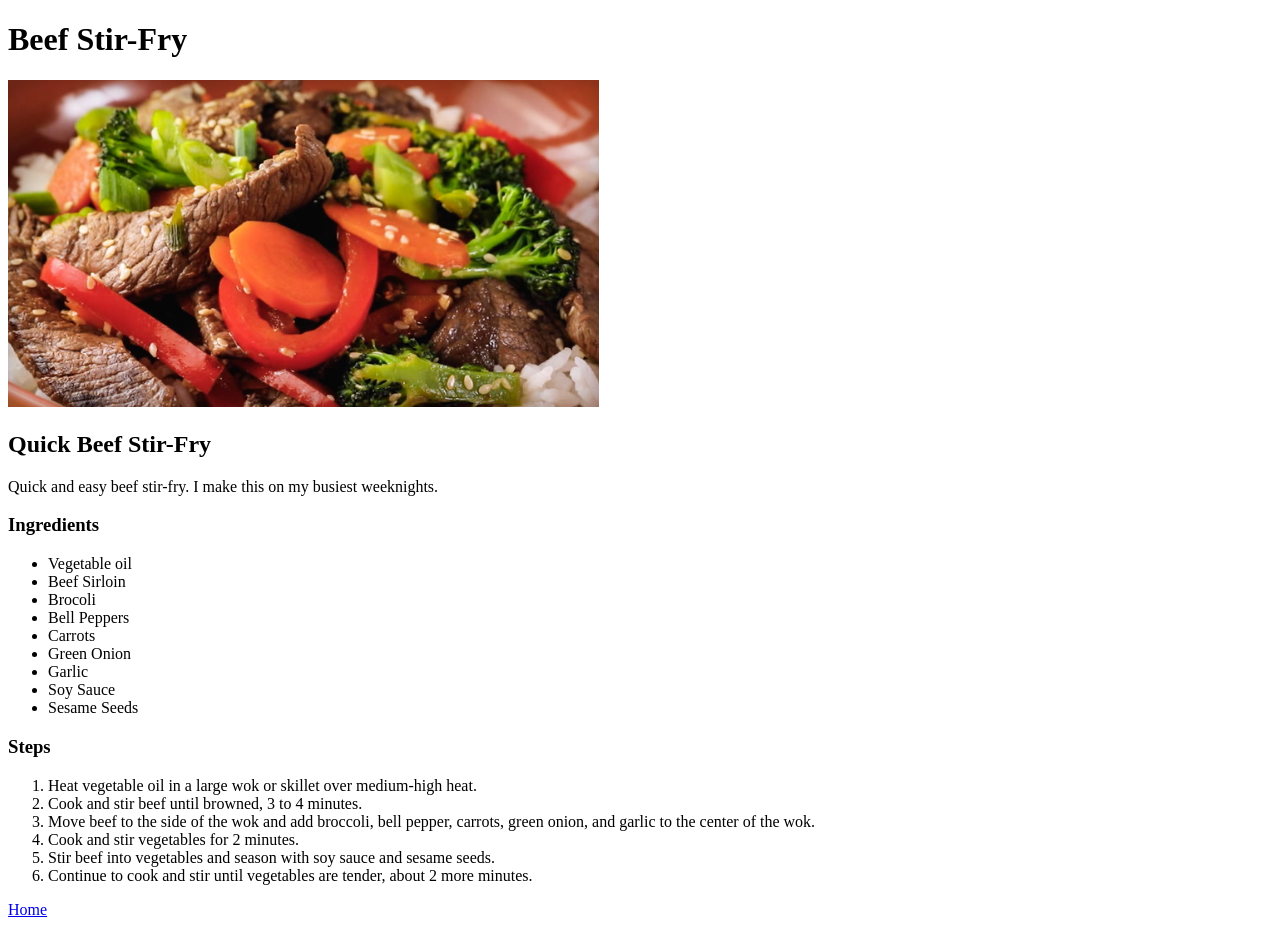
==== recipes/beef.html @ 411b6b96 "add beef.html" ====
<!DOCTYPE html>
<html lang="en">
<head>
    <meta charset="UTF-8">
    <meta name="viewport" content="width=device-width, initial-scale=1.0">
    <title>Odin Recipes</title>
</head>
<body>
    <h1>Beef Stir-Fry</h1>
    <img src="/img/beef.png" alt="lasagnia">
    <h2>Quick Beef Stir-Fry</h2>
    <p>Quick and easy beef stir-fry. I make this on my busiest weeknights.</p>
    <h3>Ingredients</h3>
    <ul>
        <li>Vegetable oil</li>
        <li>Beef Sirloin</li>
        <li>Brocoli</li>
        <li>Bell Peppers</li>
        <li>Carrots</li>
        <li>Green Onion</li>
        <li>Garlic</li>
        <li>Soy Sauce</li>
        <li>Sesame Seeds</li>
    </ul>
    <h3>Steps</h3>
    <ol>
        <li>Heat vegetable oil in a large wok or skillet over medium-high heat.</li>
        <li>Cook and stir beef until browned, 3 to 4 minutes.</li>
        <li>Move beef to the side of the wok and add broccoli, bell pepper, carrots, green onion, and garlic to the center of the wok.</li>
        <li>Cook and stir vegetables for 2 minutes.</li>
        <li>Stir beef into vegetables and season with soy sauce and sesame seeds.</li>
        <li>Continue to cook and stir until vegetables are tender, about 2 more minutes.</li>
    </ol>
    <a href="../index.html">Home</a>
</body>
</html>
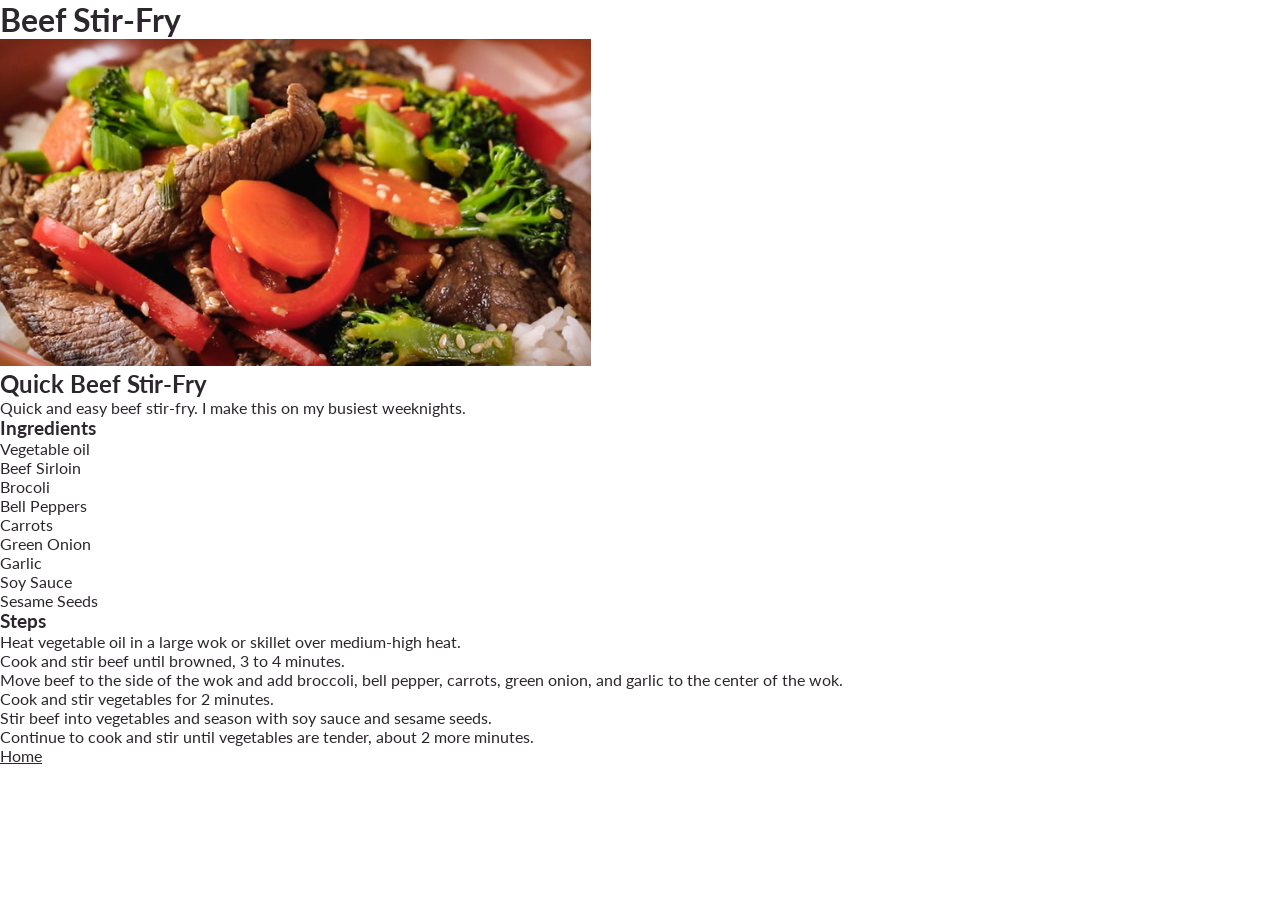
==== commit b6de43d6: "added default styles.css" ====
--- a/recipes/beef.html
+++ b/recipes/beef.html
@@ -3,11 +3,17 @@
 <head>
     <meta charset="UTF-8">
     <meta name="viewport" content="width=device-width, initial-scale=1.0">
+        <link rel="preconnect" href="https://fonts.googleapis.com">
+    <link rel="preconnect" href="https://fonts.gstatic.com" crossorigin>
+    <link
+        href="https://fonts.googleapis.com/css2?family=Lato:ital,wght@0,100;0,300;0,400;0,700;0,900;1,100;1,300;1,400;1,700;1,900&display=swap"
+        rel="stylesheet">
+    <link rel="stylesheet" href="../styles.css">
     <title>Odin Recipes</title>
 </head>
 <body>
     <h1>Beef Stir-Fry</h1>
-    <img src="/img/beef.png" alt="lasagnia">
+    <img src="../img/beef.png" alt="lasagnia">
     <h2>Quick Beef Stir-Fry</h2>
     <p>Quick and easy beef stir-fry. I make this on my busiest weeknights.</p>
     <h3>Ingredients</h3>
--- a/styles.css
+++ b/styles.css
@@ -0,0 +1,8 @@
+* {
+    font-family: "Lato", sans-serif;
+    color: rgb(44, 39, 44);
+    margin: 0;
+    padding: 0;
+    border: 0;
+    box-sizing: border-box;
+}
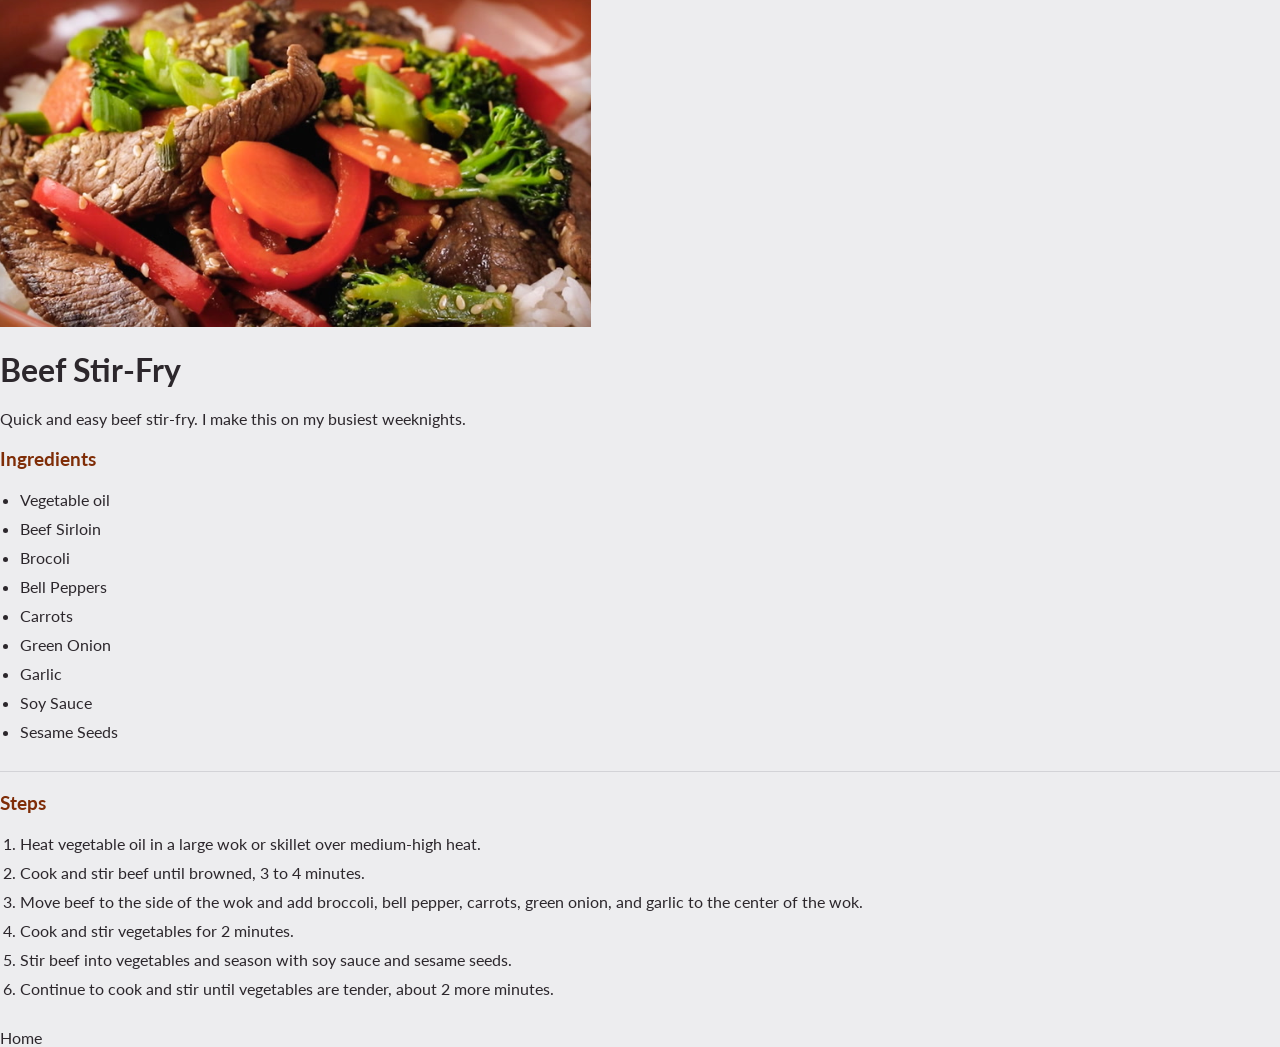
==== commit 6e28829b: "add style to index and beef" ====
--- a/recipes/beef.html
+++ b/recipes/beef.html
@@ -12,12 +12,12 @@
     <title>Odin Recipes</title>
 </head>
 <body>
-    <h1>Beef Stir-Fry</h1>
     <img src="../img/beef.png" alt="lasagnia">
-    <h2>Quick Beef Stir-Fry</h2>
+    <h1 class="child">Beef Stir-Fry</h1>
+
     <p>Quick and easy beef stir-fry. I make this on my busiest weeknights.</p>
-    <h3>Ingredients</h3>
-    <ul>
+    <h3 class="child">Ingredients</h3>
+    <ul class="child">
         <li>Vegetable oil</li>
         <li>Beef Sirloin</li>
         <li>Brocoli</li>
@@ -28,8 +28,8 @@
         <li>Soy Sauce</li>
         <li>Sesame Seeds</li>
     </ul>
-    <h3>Steps</h3>
-    <ol>
+    <h3 class="child">Steps</h3>
+    <ol class="child">
         <li>Heat vegetable oil in a large wok or skillet over medium-high heat.</li>
         <li>Cook and stir beef until browned, 3 to 4 minutes.</li>
         <li>Move beef to the side of the wok and add broccoli, bell pepper, carrots, green onion, and garlic to the center of the wok.</li>
--- a/styles.css
+++ b/styles.css
@@ -5,4 +5,60 @@
     padding: 0;
     border: 0;
     box-sizing: border-box;
+}
+
+body {
+    background-color: rgb(237, 237, 239);
+}
+
+#hero-container {
+    height: 250px;
+    background-image: url('./img/food-dish2.jpg');
+    background-size: cover;
+    background-position: 25% 90%;
+    /* border-bottom: 1px solid rgb(211, 207, 212); */
+    box-shadow: rgba(77, 72, 72, 0.238) 1.95px 1.95px 2.6px;
+}
+
+h1 {
+    margin: 0 auto;
+}
+
+#main-container {
+    height: 100vh;
+    padding-top: 50px;
+}
+
+a {
+    text-decoration: none;
+}
+
+li {
+    margin-bottom: 10px;
+}
+
+li img {
+    display: block;
+    width: 200px;
+    height: 200px;
+    object-fit: cover;
+    margin-bottom: 20px;
+}
+
+h1.child {
+    margin: 20px 0;
+}
+
+h3.child {
+    color: rgb(127, 45, 7);
+    margin-top: 20px;
+}
+
+ul.child {
+    border-bottom: 1px solid rgb(211, 211, 215);
+    padding: 20px;
+}
+
+ol.child {
+    padding: 20px;
 }
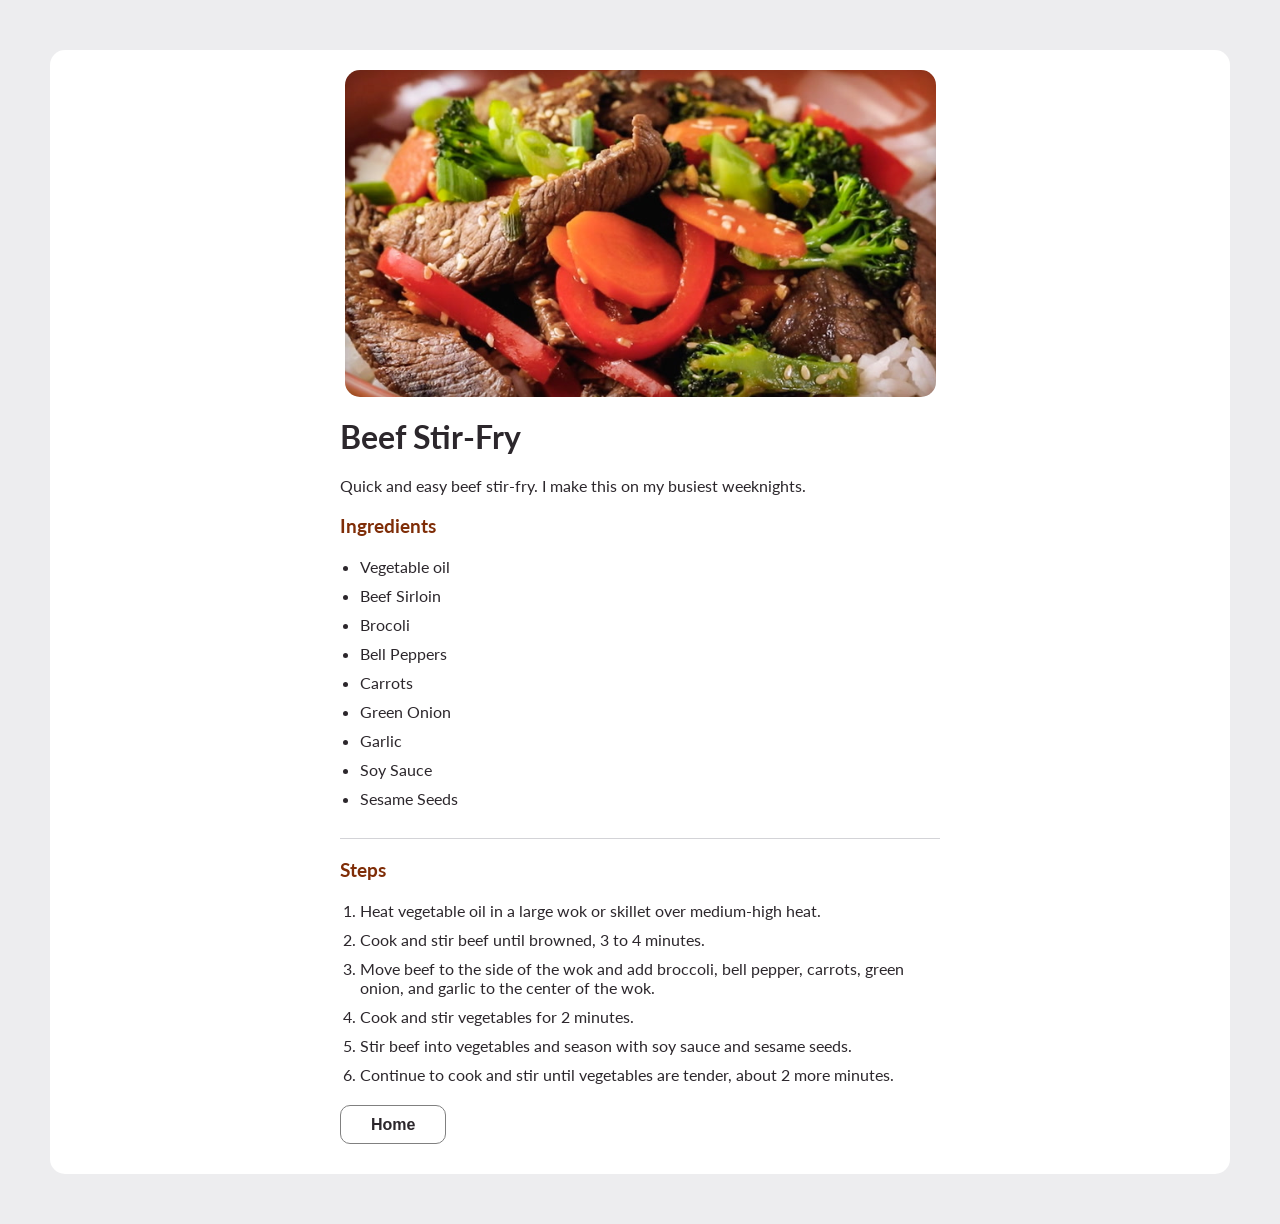
==== commit b3552000: "finished flexbox styles" ====
--- a/recipes/beef.html
+++ b/recipes/beef.html
@@ -1,9 +1,10 @@
 <!DOCTYPE html>
 <html lang="en">
+
 <head>
     <meta charset="UTF-8">
     <meta name="viewport" content="width=device-width, initial-scale=1.0">
-        <link rel="preconnect" href="https://fonts.googleapis.com">
+    <link rel="preconnect" href="https://fonts.googleapis.com">
     <link rel="preconnect" href="https://fonts.gstatic.com" crossorigin>
     <link
         href="https://fonts.googleapis.com/css2?family=Lato:ital,wght@0,100;0,300;0,400;0,700;0,900;1,100;1,300;1,400;1,700;1,900&display=swap"
@@ -11,32 +12,38 @@
     <link rel="stylesheet" href="../styles.css">
     <title>Odin Recipes</title>
 </head>
+
 <body>
-    <img src="../img/beef.png" alt="lasagnia">
-    <h1 class="child">Beef Stir-Fry</h1>
+    <div class="app-child">
+        <img src="../img/beef.png" alt="lasagnia">
+        <div class="child-content">
+            <h1 class="child">Beef Stir-Fry</h1>
+            <p>Quick and easy beef stir-fry. I make this on my busiest weeknights.</p>
+            <h3 class="child">Ingredients</h3>
+            <ul class="child">
+                <li>Vegetable oil</li>
+                <li>Beef Sirloin</li>
+                <li>Brocoli</li>
+                <li>Bell Peppers</li>
+                <li>Carrots</li>
+                <li>Green Onion</li>
+                <li>Garlic</li>
+                <li>Soy Sauce</li>
+                <li>Sesame Seeds</li>
+            </ul>
+            <h3 class="child">Steps</h3>
+            <ol class="child">
+                <li>Heat vegetable oil in a large wok or skillet over medium-high heat.</li>
+                <li>Cook and stir beef until browned, 3 to 4 minutes.</li>
+                <li>Move beef to the side of the wok and add broccoli, bell pepper, carrots, green onion, and garlic to
+                    the center of the wok.</li>
+                <li>Cook and stir vegetables for 2 minutes.</li>
+                <li>Stir beef into vegetables and season with soy sauce and sesame seeds.</li>
+                <li>Continue to cook and stir until vegetables are tender, about 2 more minutes.</li>
+            </ol>
+            <a href="../index.html" class="home-btn">Home</a>
+        </div>
+    </div>
+</body>
 
-    <p>Quick and easy beef stir-fry. I make this on my busiest weeknights.</p>
-    <h3 class="child">Ingredients</h3>
-    <ul class="child">
-        <li>Vegetable oil</li>
-        <li>Beef Sirloin</li>
-        <li>Brocoli</li>
-        <li>Bell Peppers</li>
-        <li>Carrots</li>
-        <li>Green Onion</li>
-        <li>Garlic</li>
-        <li>Soy Sauce</li>
-        <li>Sesame Seeds</li>
-    </ul>
-    <h3 class="child">Steps</h3>
-    <ol class="child">
-        <li>Heat vegetable oil in a large wok or skillet over medium-high heat.</li>
-        <li>Cook and stir beef until browned, 3 to 4 minutes.</li>
-        <li>Move beef to the side of the wok and add broccoli, bell pepper, carrots, green onion, and garlic to the center of the wok.</li>
-        <li>Cook and stir vegetables for 2 minutes.</li>
-        <li>Stir beef into vegetables and season with soy sauce and sesame seeds.</li>
-        <li>Continue to cook and stir until vegetables are tender, about 2 more minutes.</li>
-    </ol>
-    <a href="../index.html">Home</a>
-</body>
 </html>
--- a/styles.css
+++ b/styles.css
@@ -16,8 +16,9 @@
     background-image: url('./img/food-dish2.jpg');
     background-size: cover;
     background-position: 25% 90%;
-    /* border-bottom: 1px solid rgb(211, 207, 212); */
     box-shadow: rgba(77, 72, 72, 0.238) 1.95px 1.95px 2.6px;
+    display: flex;
+    align-items: center;
 }
 
 h1 {
@@ -25,8 +26,21 @@
 }
 
 #main-container {
-    height: 100vh;
-    padding-top: 50px;
+    display: flex;
+    flex-direction: column;
+    margin-top: 40px;
+}
+#main-container ul{
+    height: 40vh;
+    margin: 40px 100px;
+    display: flex;
+    list-style-type: none;
+    justify-content: center;
+    align-items: center;
+    gap: 25px;
+    text-align: center;
+    background-color: white;
+    border-radius: 15px;
 }
 
 a {
@@ -36,14 +50,19 @@
 li {
     margin-bottom: 10px;
 }
-
+img {
+    border-radius: 15px;
+}
 li img {
     display: block;
     width: 200px;
     height: 200px;
     object-fit: cover;
     margin-bottom: 20px;
+    border-radius: 15px;
 }
+
+/* Child */
 
 h1.child {
     margin: 20px 0;
@@ -61,4 +80,26 @@
 
 ol.child {
     padding: 20px;
+}
+
+.app-child{
+    background-color: white;
+    border-radius: 15px;
+    margin: 50px;
+    padding: 20px;
+    display: flex;
+    flex-direction: column;
+    align-items: center;
+}
+
+.child-content {
+    width: 600px;
+    padding-bottom: 20px;
+}
+
+.home-btn{
+    border: 1px solid gray;
+    border-radius: 10px;
+    padding: 10px 30px;
+    font-weight: 800;
 }
